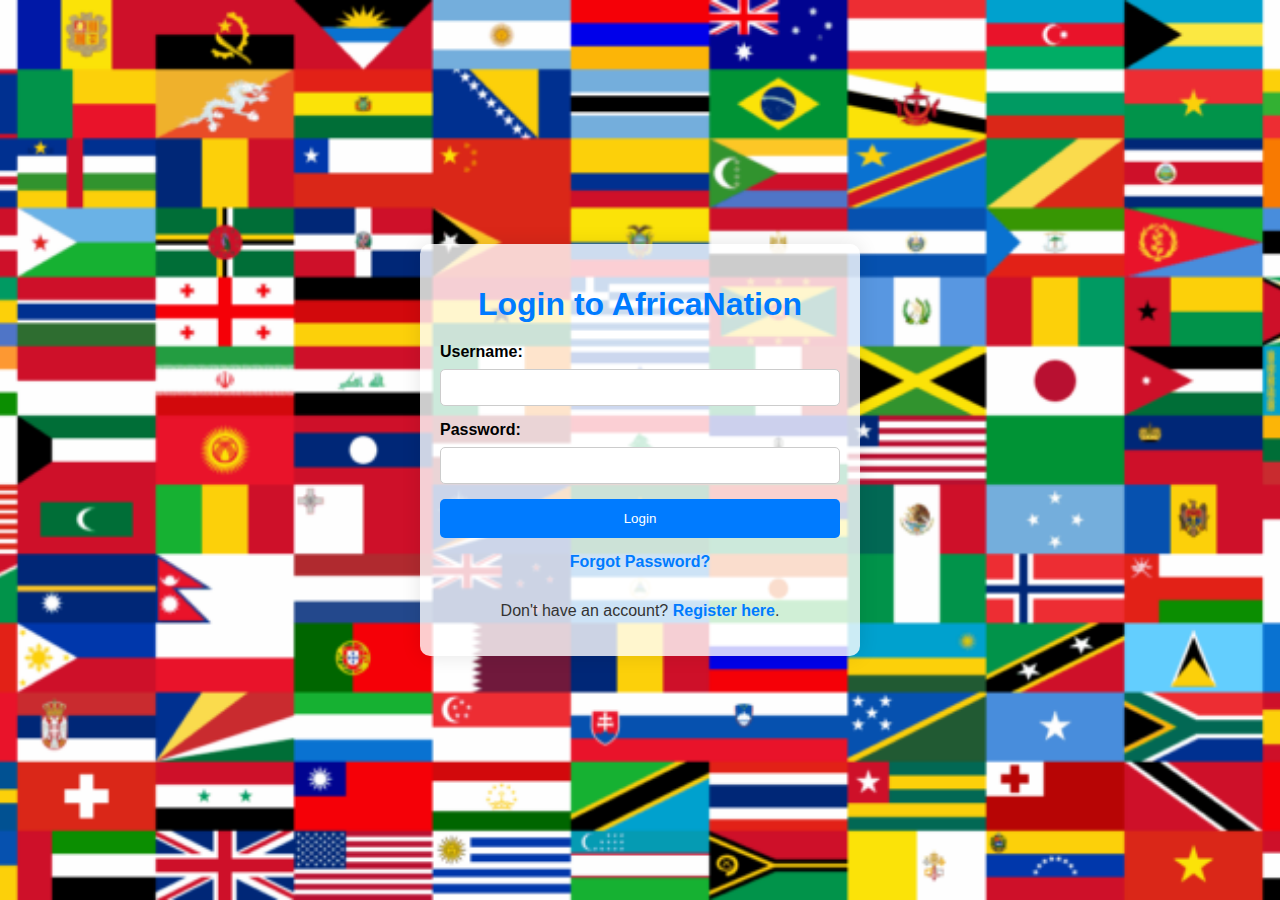
==== login_page.html @ 4b150153 "Add files via upload" ====
<!-- login_page.html -->

<!DOCTYPE html>
<html lang="en">
<head>
    <meta charset="UTF-8">
    <meta name="viewport" content="width=device-width, initial-scale=1.0">
    <title>Login to AfricaNation</title>
    <style>
        body {
            font-family: 'Segoe UI', Tahoma, Geneva, Verdana, sans-serif;
            margin: 0;
            padding: 0;
            background: url('images/background.png') center/cover no-repeat;
            display: flex;
            align-items: center;
            justify-content: center;
            height: 100vh;
        }

        form {
            max-width: 400px;
            width: 100%;
            padding: 20px;
            background-color: rgba(255, 255, 255, 0.8); /* Transparent white background */
            border-radius: 10px;
            box-shadow: 0 0 20px rgba(0, 0, 0, 0.1);
            display: flex;
            flex-direction: column;
            align-items: center;
        }

        h1 {
            color: #007bff;
            margin-bottom: 20px;
        }

        label {
            display: block;
            margin-bottom: 8px;
            font-weight: bold;
            text-align: left;
            width: 100%;
        }

        input {
            width: 100%;
            padding: 10px;
            margin-bottom: 15px;
            border: 1px solid #ccc;
            border-radius: 5px;
            box-sizing: border-box;
        }

        button {
            width: 100%;
            padding: 12px;
            background-color: #007bff;
            color: #fff;
            border: none;
            border-radius: 5px;
            cursor: pointer;
        }

        button:hover {
            background-color: #0056b3;
        }

        p {
            margin-top: 15px;
            text-align: center;
            color: #333;
        }

        a {
            color: #007bff;
            text-decoration: none;
            font-weight: bold;
            margin-top: 10px;
        }

        a:hover {
            text-decoration: underline;
        }
    </style>
</head>
<body>
    <form>
        <h1>Login to <a href="home.html">AfricaNation</a></h1>
        <label for="username">Username:</label>
        <input type="text" id="username" name="username" required>

        <label for="password">Password:</label>
        <input type="password" id="password" name="password" required>

        <button type="submit">Login</button>

        <p>
            <a href="forgot-password.html">Forgot Password?</a>
        </p>

        <p>Don't have an account? <a href="register.html">Register here</a>.</p>
    </form>
</body>
</html>
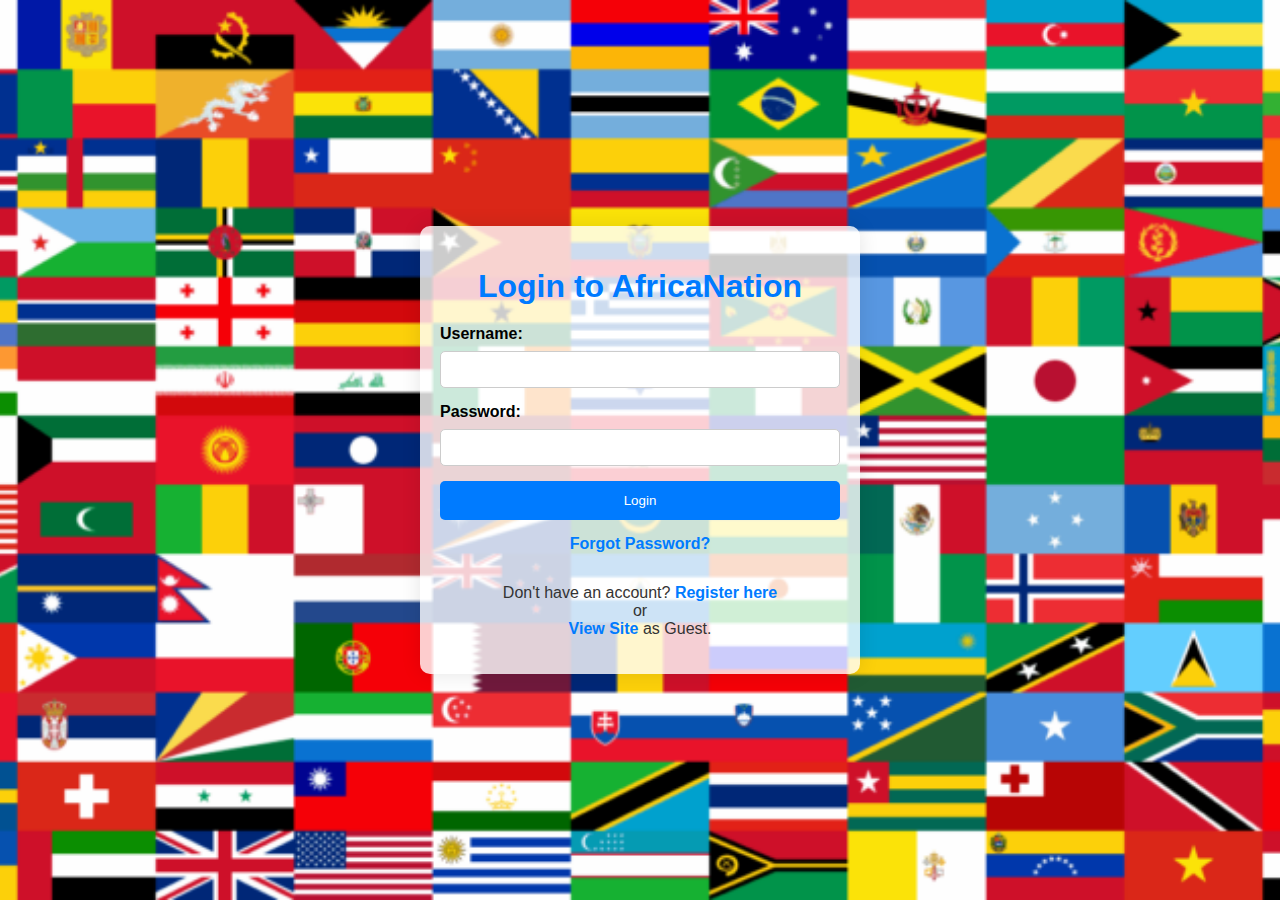
==== commit 65529fb0: "Add files via upload" ====
--- a/login_page.html
+++ b/login_page.html
@@ -6,83 +6,7 @@
     <meta charset="UTF-8">
     <meta name="viewport" content="width=device-width, initial-scale=1.0">
     <title>Login to AfricaNation</title>
-    <style>
-        body {
-            font-family: 'Segoe UI', Tahoma, Geneva, Verdana, sans-serif;
-            margin: 0;
-            padding: 0;
-            background: url('images/background.png') center/cover no-repeat;
-            display: flex;
-            align-items: center;
-            justify-content: center;
-            height: 100vh;
-        }
-
-        form {
-            max-width: 400px;
-            width: 100%;
-            padding: 20px;
-            background-color: rgba(255, 255, 255, 0.8); /* Transparent white background */
-            border-radius: 10px;
-            box-shadow: 0 0 20px rgba(0, 0, 0, 0.1);
-            display: flex;
-            flex-direction: column;
-            align-items: center;
-        }
-
-        h1 {
-            color: #007bff;
-            margin-bottom: 20px;
-        }
-
-        label {
-            display: block;
-            margin-bottom: 8px;
-            font-weight: bold;
-            text-align: left;
-            width: 100%;
-        }
-
-        input {
-            width: 100%;
-            padding: 10px;
-            margin-bottom: 15px;
-            border: 1px solid #ccc;
-            border-radius: 5px;
-            box-sizing: border-box;
-        }
-
-        button {
-            width: 100%;
-            padding: 12px;
-            background-color: #007bff;
-            color: #fff;
-            border: none;
-            border-radius: 5px;
-            cursor: pointer;
-        }
-
-        button:hover {
-            background-color: #0056b3;
-        }
-
-        p {
-            margin-top: 15px;
-            text-align: center;
-            color: #333;
-        }
-
-        a {
-            color: #007bff;
-            text-decoration: none;
-            font-weight: bold;
-            margin-top: 10px;
-        }
-
-        a:hover {
-            text-decoration: underline;
-        }
-    </style>
+	<link rel="stylesheet" href="naijaland1.css">
 </head>
 <body>
     <form>
@@ -99,7 +23,7 @@
             <a href="forgot-password.html">Forgot Password?</a>
         </p>
 
-        <p>Don't have an account? <a href="register.html">Register here</a>.</p>
+        <p>Don't have an account? <a href="register.html">Register here</a> <br> or <br> <a href='home.html'><b>View Site</b></a> as Guest.</p>
     </form>
 </body>
 </html>
--- a/naijaland1.css
+++ b/naijaland1.css
@@ -0,0 +1,75 @@
+body {
+            font-family: 'Segoe UI', Tahoma, Geneva, Verdana, sans-serif;
+            margin: 0;
+            padding: 0;
+            background: url('images/background.png') center/cover no-repeat;
+            display: flex;
+            align-items: center;
+            justify-content: center;
+            height: 100vh;
+        }
+
+        form {
+            max-width: 400px;
+            width: 100%;
+            padding: 20px;
+            background-color: rgba(255, 255, 255, 0.8); /* Transparent white background */
+            border-radius: 10px;
+            box-shadow: 0 0 20px rgba(0, 0, 0, 0.1);
+            display: flex;
+            flex-direction: column;
+            align-items: center;
+        }
+
+        h1 {
+            color: #007bff;
+            margin-bottom: 20px;
+        }
+
+        label {
+            display: block;
+            margin-bottom: 8px;
+            font-weight: bold;
+            text-align: left;
+            width: 100%;
+        }
+
+        input {
+            width: 100%;
+            padding: 10px;
+            margin-bottom: 15px;
+            border: 1px solid #ccc;
+            border-radius: 5px;
+            box-sizing: border-box;
+        }
+
+        button {
+            width: 100%;
+            padding: 12px;
+            background-color: #007bff;
+            color: #fff;
+            border: none;
+            border-radius: 5px;
+            cursor: pointer;
+        }
+
+        button:hover {
+            background-color: #0056b3;
+        }
+
+        p {
+            margin-top: 15px;
+            text-align: center;
+            color: #333;
+        }
+
+        a {
+            color: #007bff;
+            text-decoration: none;
+            font-weight: bold;
+            margin-top: 10px;
+        }
+
+        a:hover {
+            text-decoration: underline;
+        }
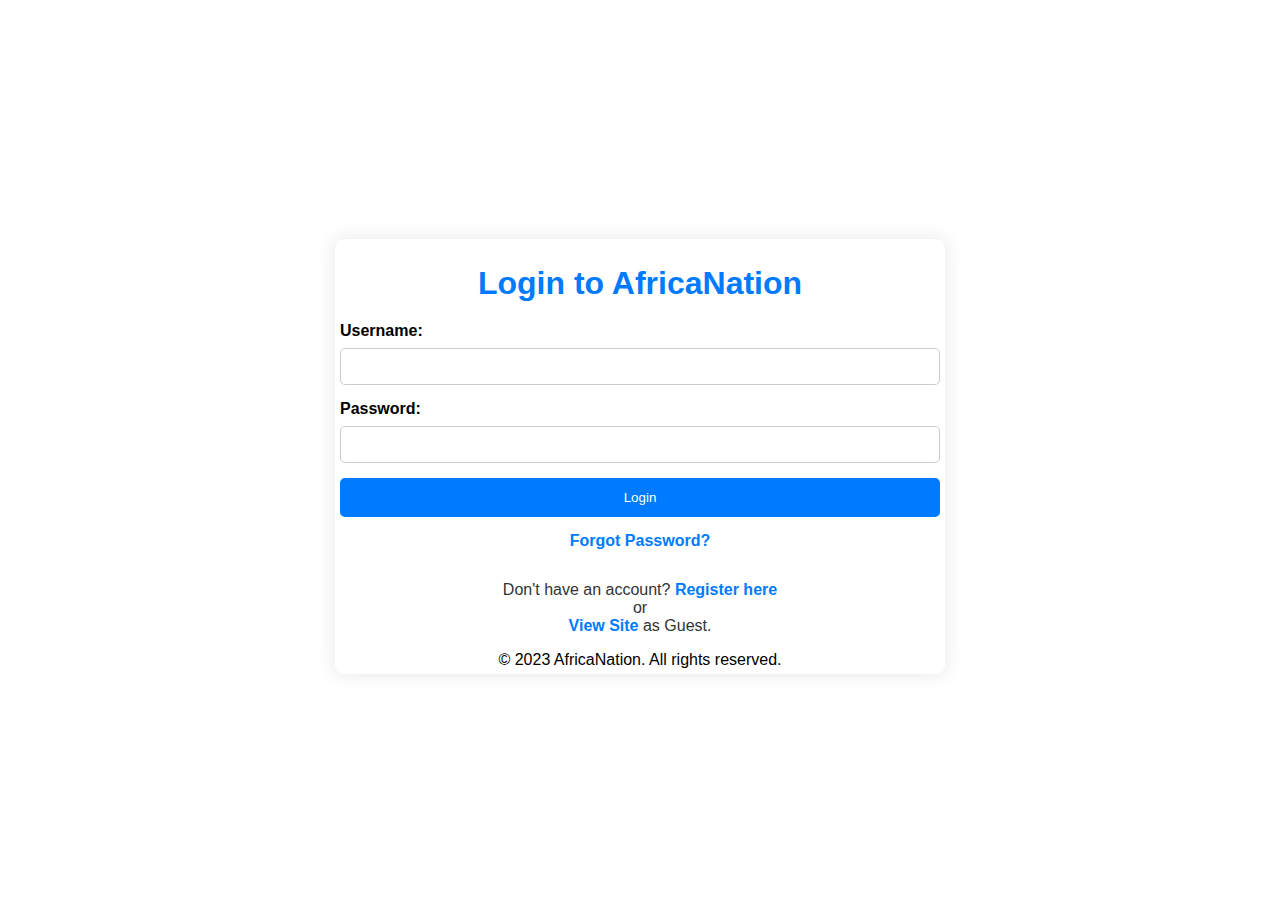
==== commit d7bc4c26: "Add files via upload" ====
--- a/login_page.html
+++ b/login_page.html
@@ -6,11 +6,12 @@
     <meta charset="UTF-8">
     <meta name="viewport" content="width=device-width, initial-scale=1.0">
     <title>Login to AfricaNation</title>
-	<link rel="stylesheet" href="naijaland1.css">
+	<link rel="stylesheet" href="styles/naijaland1.css">
+	<link rel="icon" type="image/x-icon" href="images/mapbackground.jpg">
 </head>
 <body>
     <form>
-        <h1>Login to <a href="home.html">AfricaNation</a></h1>
+        <h1>Login to AfricaNation</h1>
         <label for="username">Username:</label>
         <input type="text" id="username" name="username" required>
 
@@ -24,6 +25,9 @@
         </p>
 
         <p>Don't have an account? <a href="register.html">Register here</a> <br> or <br> <a href='home.html'><b>View Site</b></a> as Guest.</p>
+		<footer>
+        &copy; 2023 AfricaNation. All rights reserved.
+		</footer>
     </form>
 </body>
 </html>
--- a/styles/naijaland1.css
+++ b/styles/naijaland1.css
@@ -0,0 +1,80 @@
+body {
+	font-family: 'Segoe UI', Tahoma, Geneva, Verdana, sans-serif;
+	margin: 0;
+	padding: 0.5%;
+	background-color: rgba(255, 255, 255, 1);
+	height: 100%;
+	min-height: 100vh;
+	display: flex;
+	align-items: center;
+	justify-content: center;
+	background: url('images/mapbackground.jpg') center/cover no-repeat;
+	
+}
+
+form {
+	margin: 0px;
+	max-width: 600px;
+	width: 100%;
+	padding: 5px;
+	background-color: rgba(255, 255, 255, 0.8); /* Transparent white background */
+	border-radius: 10px;
+	box-shadow: 0 0 20px rgba(0, 0, 0, 0.1);
+	display: flex;
+	flex-direction: column;
+	align-items: center;
+	
+}
+
+h1 {
+	color: #007bff;
+	margin-bottom: 20px;
+}
+
+label {
+	display: block;
+	margin-bottom: 8px;
+	font-weight: bold;
+	text-align: left;
+	width: 100%;
+}
+
+input {
+	width: 100%;
+	padding: 10px;
+	margin-bottom: 15px;
+	border: 1px solid #ccc;
+	border-radius: 5px;
+	box-sizing: border-box;
+}
+
+button {
+	width: 100%;
+	padding: 12px;
+	background-color: #007bff;
+	color: #fff;
+	border: none;
+	border-radius: 5px;
+	cursor: pointer;
+}
+
+button:hover {
+	background-color: #0056b3;
+}
+
+p {
+	margin-top: 15px;
+	text-align: center;
+	color: #333;
+}
+
+a {
+	color: #007bff;
+	text-decoration: none;
+	font-weight: bold;
+	margin-top: 10px;
+}
+
+a:hover {
+	text-decoration: underline;
+}
